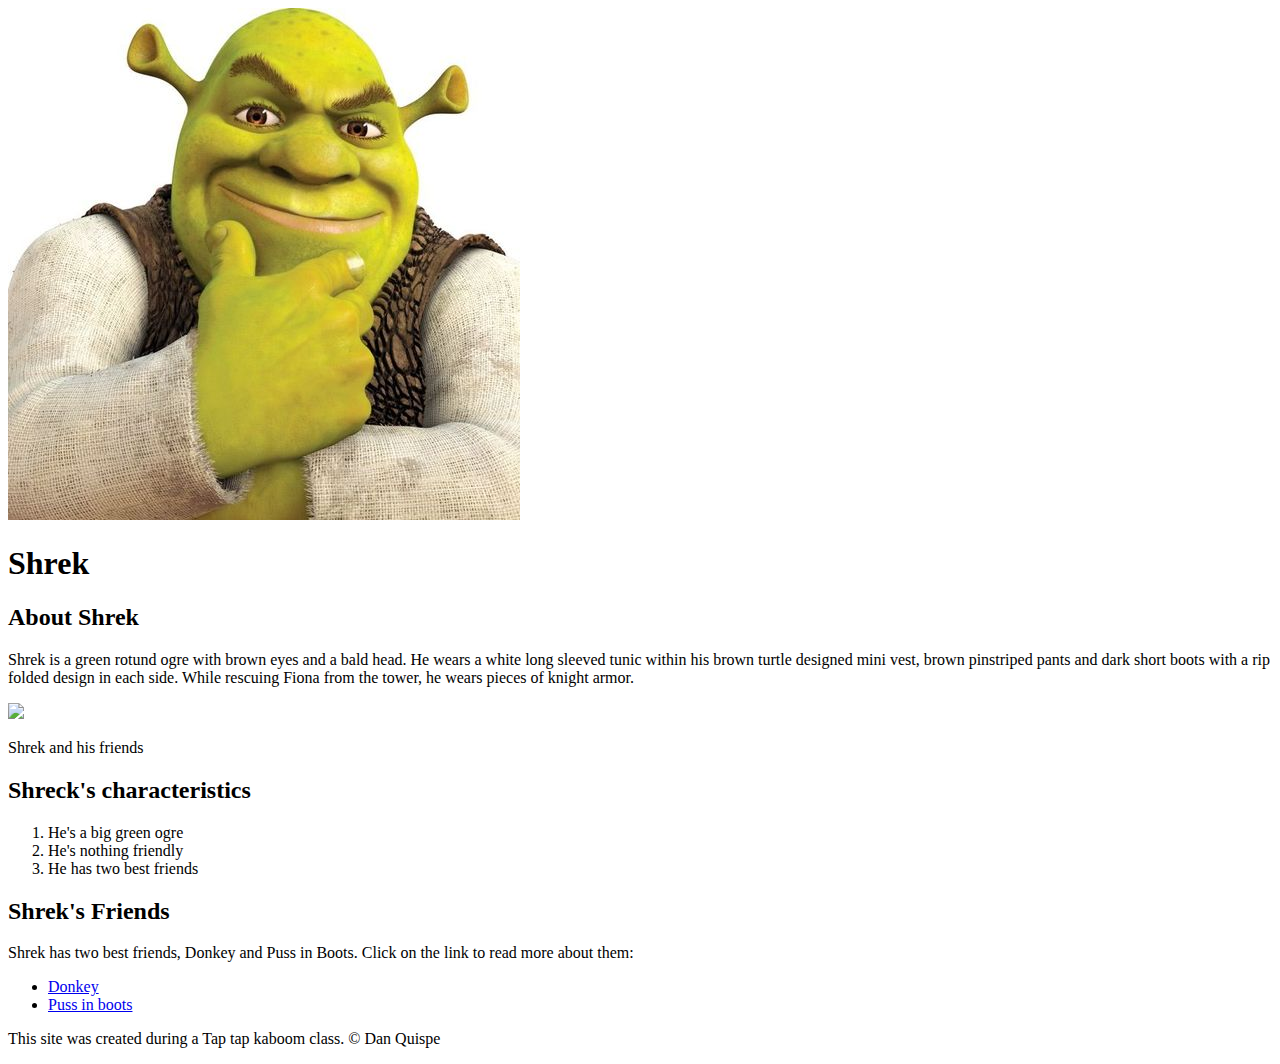
==== index.html @ 0b2e3328 "Added a character index.html file and few images." ====
<!DOCTYPE html>
<html>
<head>
	<title>Shrek</title>
	<link rel="icon" href="img/shrek-avatar.jpg">
</head>
<body>
	<!-- header element -->
	<header>
		<img src="img/shrek-avatar.jpg">
		<h1>Shrek</h1>
	</header>

	<!-- main element -->
	<main>
		<h2>About Shrek</h2>
		<p>Shrek is a green rotund ogre with brown eyes and a bald head. He wears a white long sleeved tunic within his brown turtle designed mini vest, brown pinstriped pants and dark short boots with a rip folded design in each side. While rescuing Fiona from the tower, he wears pieces of knight armor.</p>
		<img src="img/shrek-friends.jpg">
		<p> Shrek and his friends</p>

		<!-- characteristics  -->
		<h2>Shreck's characteristics</h2>
		<ol>
			<li>He's a big green ogre</li>
			<li>He's nothing friendly</li>
			<li>He has two best friends</li>
		</ol>

		<!-- Friends -->
		<h2>Shrek's Friends</h2>
		<p>Shrek has two best friends, Donkey and Puss in Boots.
		 Click on the link to read more about them:</p>
		 <ul>
		 	<li><a target="_Blank" href="https://shrek.fandom.com/wiki/Donkey">Donkey</a></li>
		 	<li><a target="_Blank" href="https://shrek.fandom.com/wiki/Puss_in_Boots">Puss in boots</a></li>
		 </ul>
	</main>

	<!-- Footer elements -->
	<footer>
		<p> This site was created during a Tap tap kaboom class. 
		&copy; Dan Quispe</p>
	</footer>

</body>
</html>
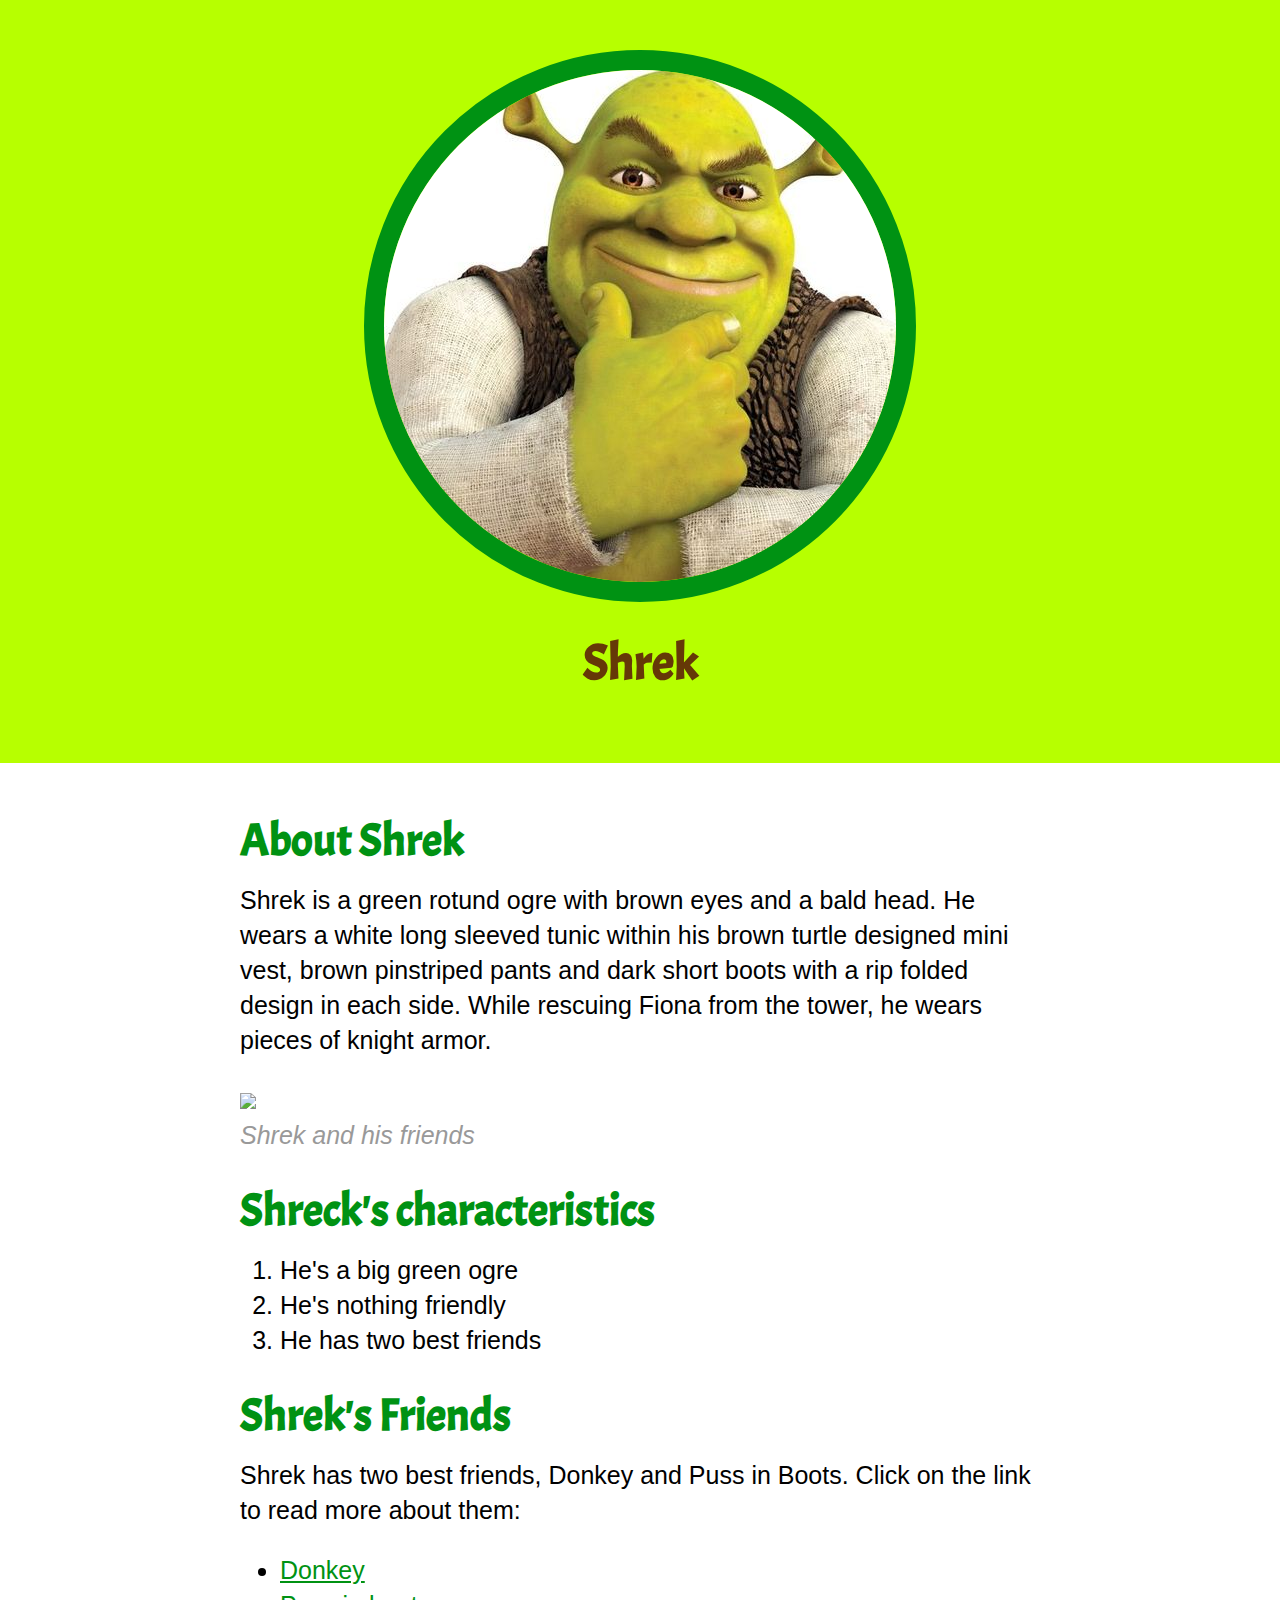
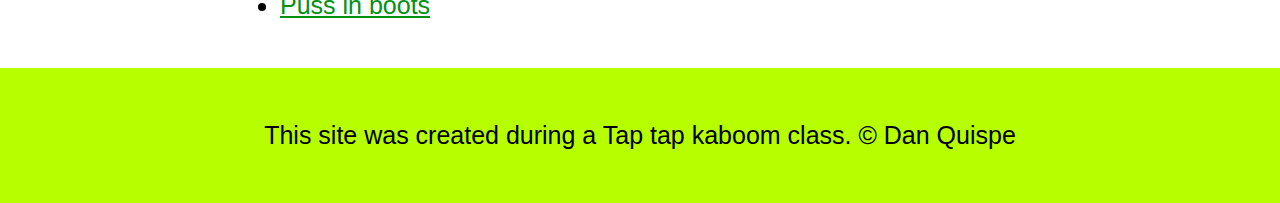
==== commit 547d85ea: "Wrote a CSS for my character's website." ====
--- a/index.html
+++ b/index.html
@@ -3,11 +3,14 @@
 <head>
 	<title>Shrek</title>
 	<link rel="icon" href="img/shrek-avatar.jpg">
+	<link href="https://fonts.googleapis.com/css2?family=Acme&display=swap" rel="stylesheet">
+	<link rel="stylesheet" type="text/css" href="css/hero.css">
 </head>
 <body>
 	<!-- header element -->
 	<header>
 		<img src="img/shrek-avatar.jpg">
+		
 		<h1>Shrek</h1>
 	</header>
 
@@ -16,7 +19,7 @@
 		<h2>About Shrek</h2>
 		<p>Shrek is a green rotund ogre with brown eyes and a bald head. He wears a white long sleeved tunic within his brown turtle designed mini vest, brown pinstriped pants and dark short boots with a rip folded design in each side. While rescuing Fiona from the tower, he wears pieces of knight armor.</p>
 		<img src="img/shrek-friends.jpg">
-		<p> Shrek and his friends</p>
+		<p class="caption"> Shrek and his friends</p>
 
 		<!-- characteristics  -->
 		<h2>Shreck's characteristics</h2>
--- a/css/hero.css
+++ b/css/hero.css
@@ -0,0 +1,67 @@
+body{
+	margin: 0;
+	font-family: Helvetica, Arial, sans-serif;
+	font-size: 25px;
+	line-height: 35px;
+}
+
+header{
+	background-color: #B7FF00;
+	text-align: center;
+	padding-top: 50px;
+	padding-bottom: 50px;
+}
+
+h1, h2{
+	font-family: 'Acme', sans-serif;
+}
+header h1{
+	color: #653807;
+	font-size: 50px;
+
+}
+
+header img{
+	border-radius: 300px;
+	border: 20px solid #009213;
+}
+
+main{
+	max-width: 800px;
+	margin: 0 auto;
+	padding: 20px;
+}
+
+main img{
+	max-width: 100%;
+}
+
+h2{
+	font-size: 45px;
+	color: #009213;
+	margin: 40px 0 10px;
+}
+
+a{
+	color: #009213;
+}
+
+a:hover{
+	color: #653807;
+}
+
+footer{
+	background-color: #B7FF00;
+	text-align: center;
+	padding: 50px;
+}
+
+footer p{
+	margin: 0;
+}
+
+p.caption{
+	color: #999999;
+	font-style: italic;
+	margin-top: 0;
+}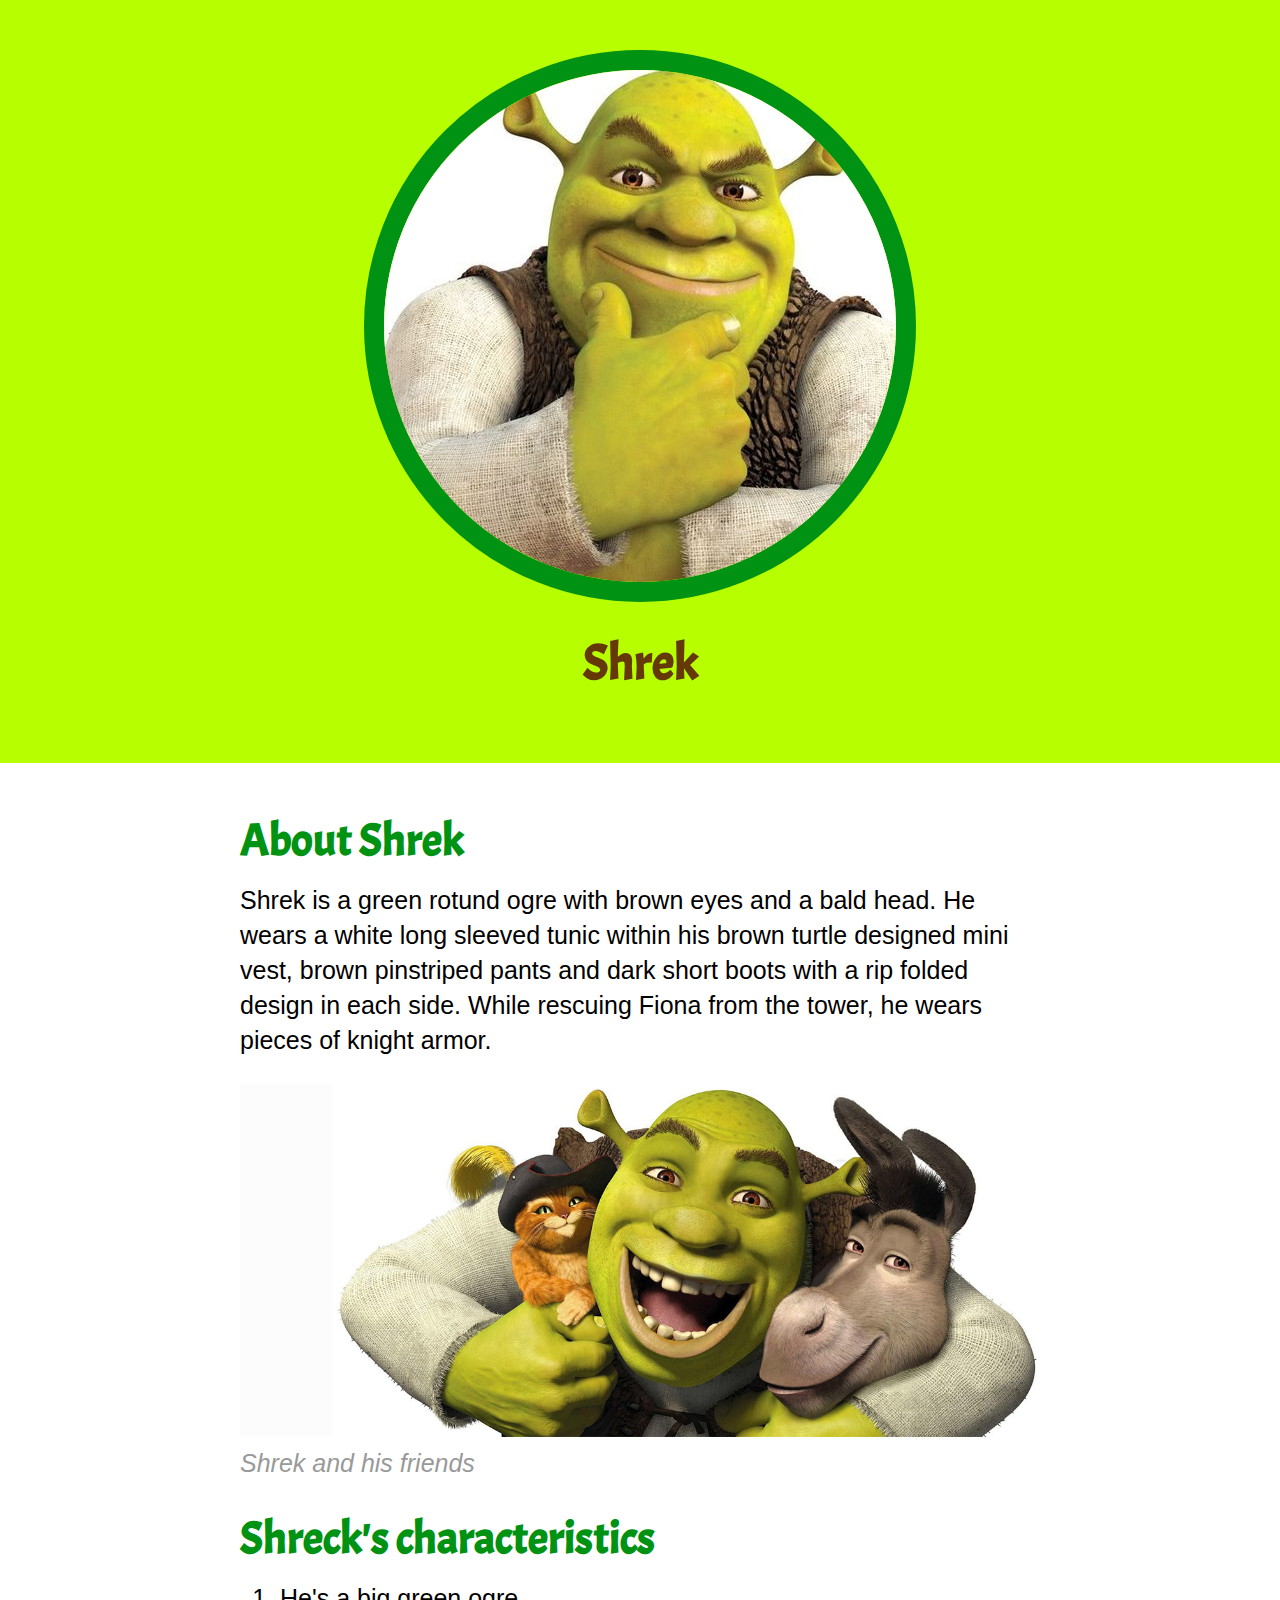
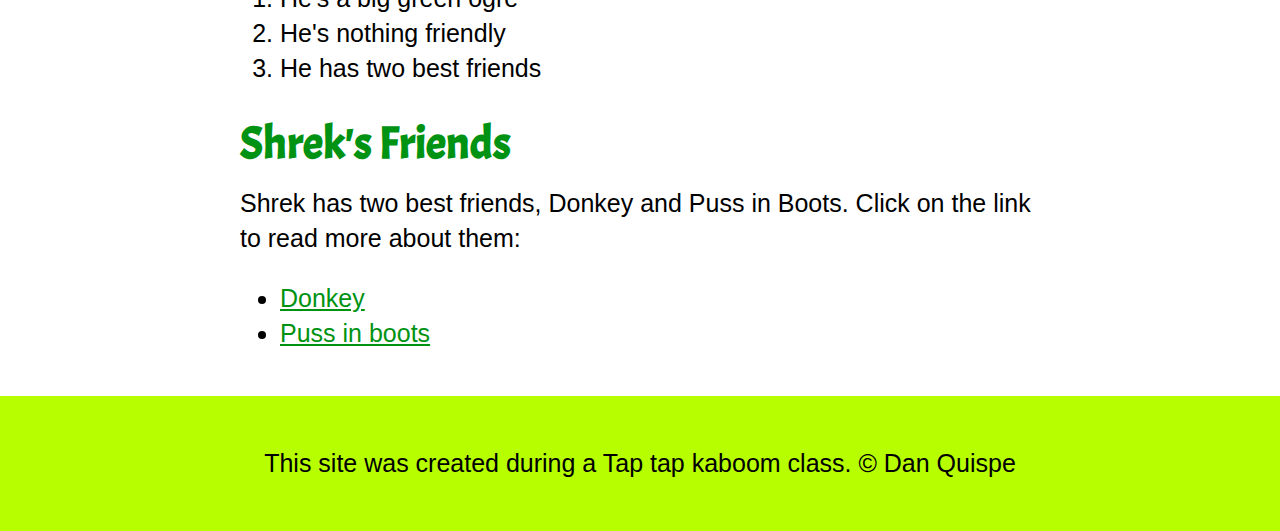
==== commit 00348e9b: "I fixed the image for Shrek-friends" ====
--- a/index.html
+++ b/index.html
@@ -18,7 +18,7 @@
 	<main>
 		<h2>About Shrek</h2>
 		<p>Shrek is a green rotund ogre with brown eyes and a bald head. He wears a white long sleeved tunic within his brown turtle designed mini vest, brown pinstriped pants and dark short boots with a rip folded design in each side. While rescuing Fiona from the tower, he wears pieces of knight armor.</p>
-		<img src="img/shrek-friends.jpg">
+		<img src="img/Shrek-friends.jpg">
 		<p class="caption"> Shrek and his friends</p>
 
 		<!-- characteristics  -->
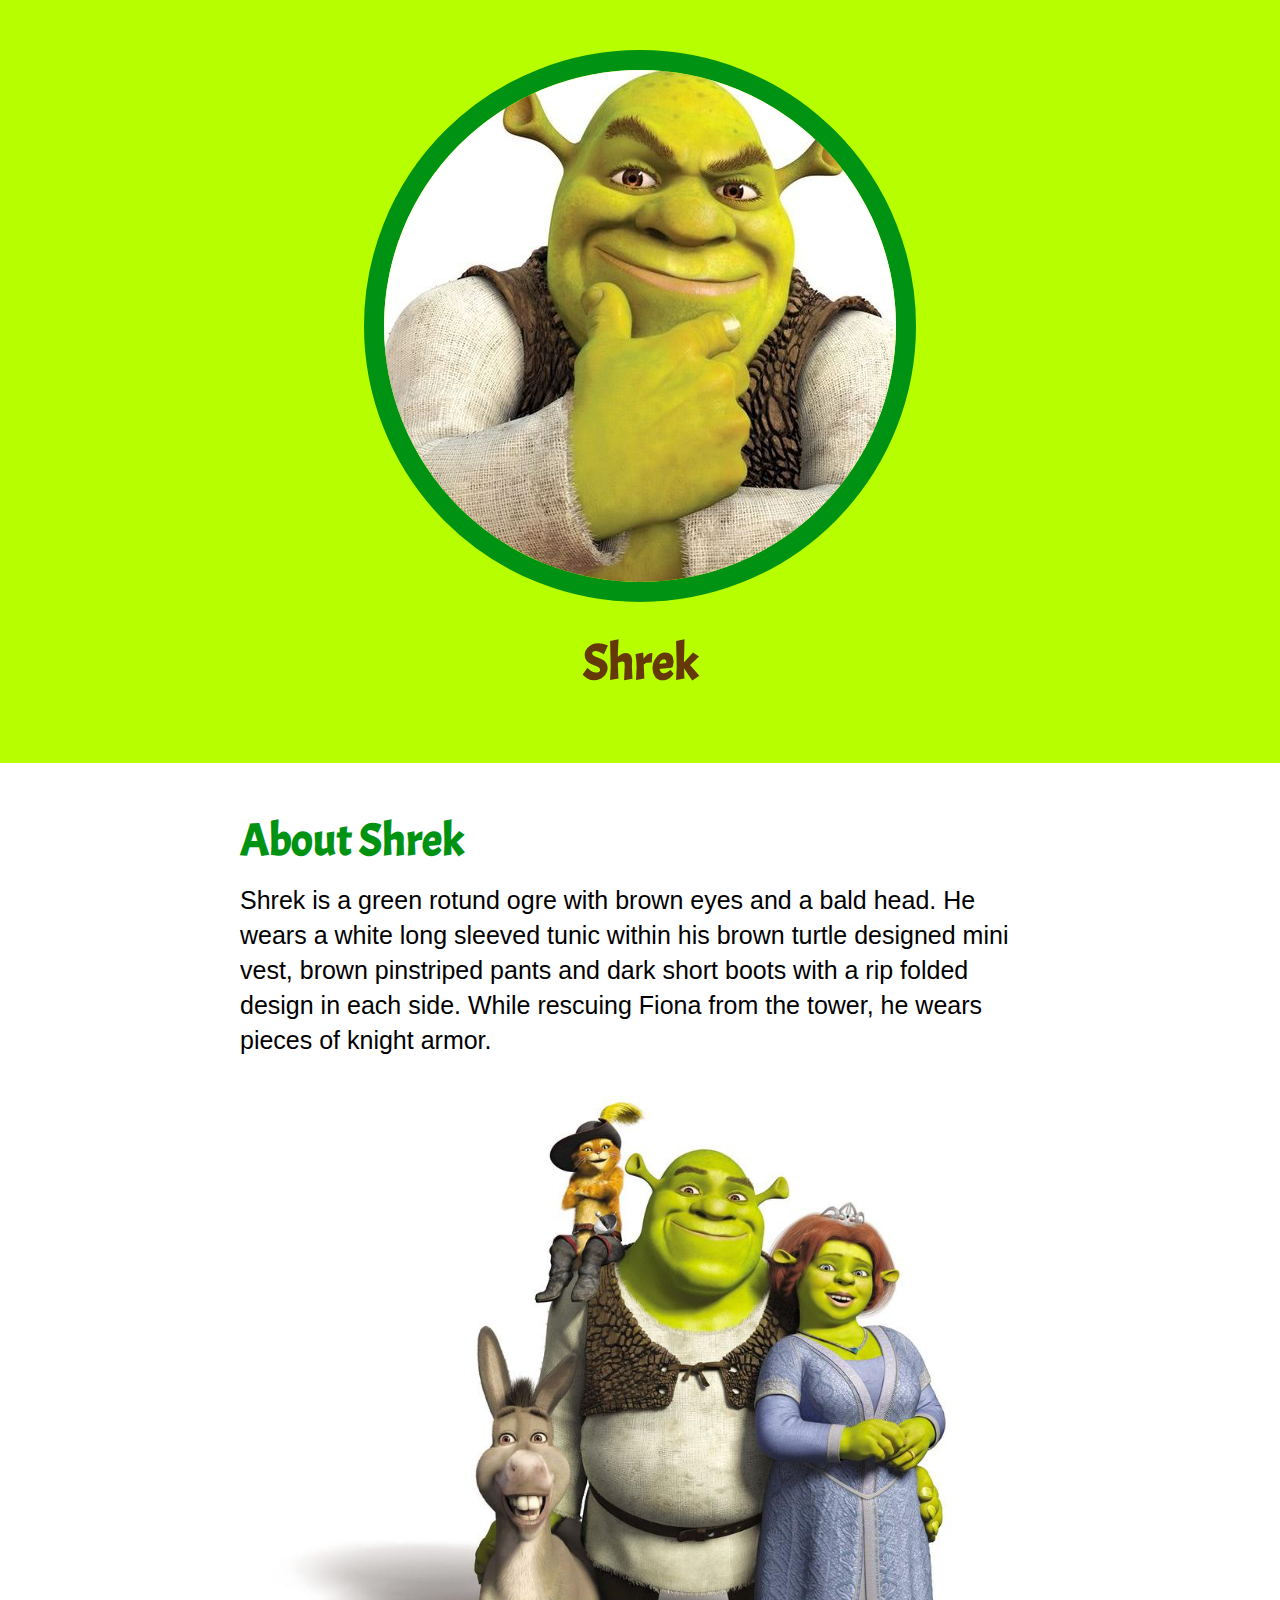
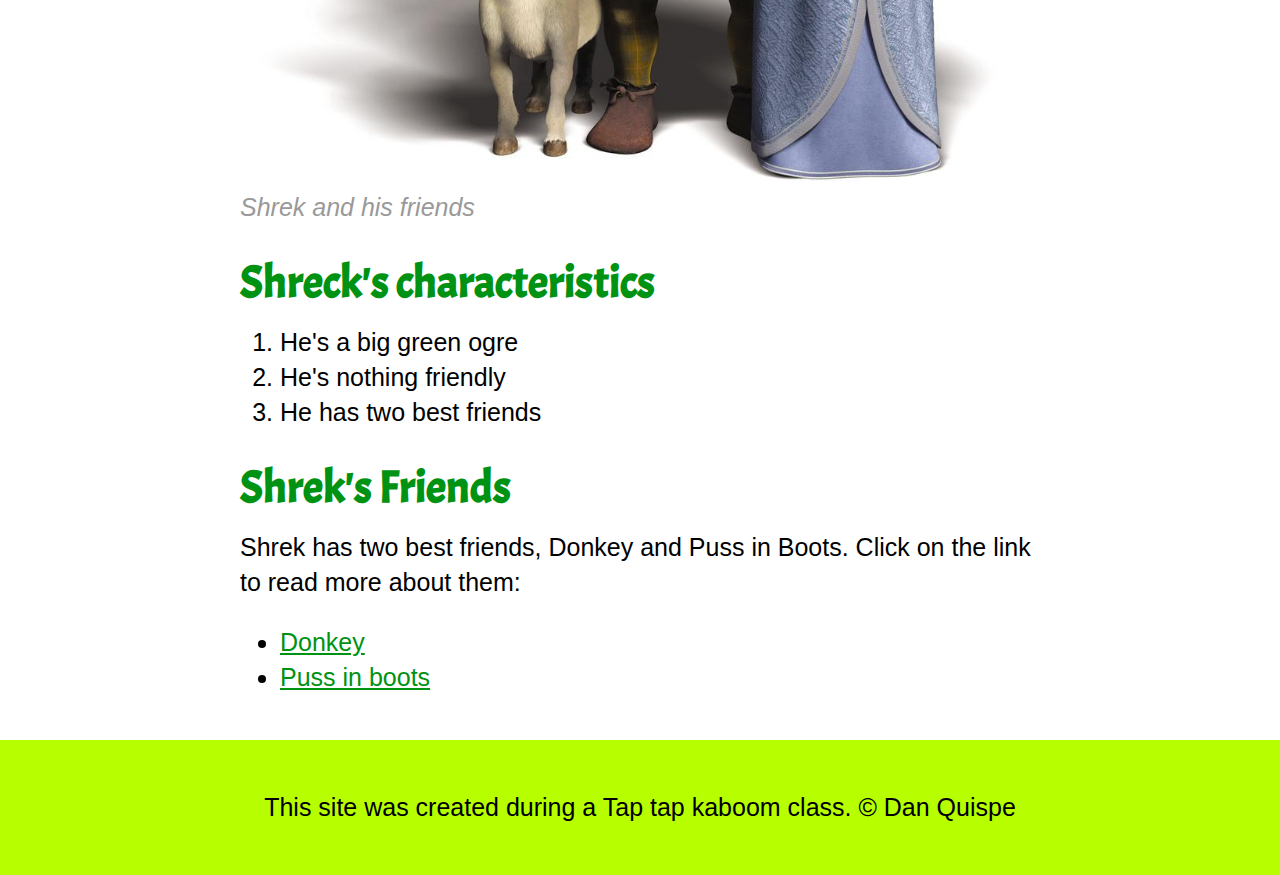
==== commit 5ef677ac: "fixed image of shrek-friends" ====
--- a/index.html
+++ b/index.html
@@ -18,7 +18,7 @@
 	<main>
 		<h2>About Shrek</h2>
 		<p>Shrek is a green rotund ogre with brown eyes and a bald head. He wears a white long sleeved tunic within his brown turtle designed mini vest, brown pinstriped pants and dark short boots with a rip folded design in each side. While rescuing Fiona from the tower, he wears pieces of knight armor.</p>
-		<img src="img/Shrek-friends.jpg">
+		<img src="img/shrek-friends3.jpg">
 		<p class="caption"> Shrek and his friends</p>
 
 		<!-- characteristics  -->
